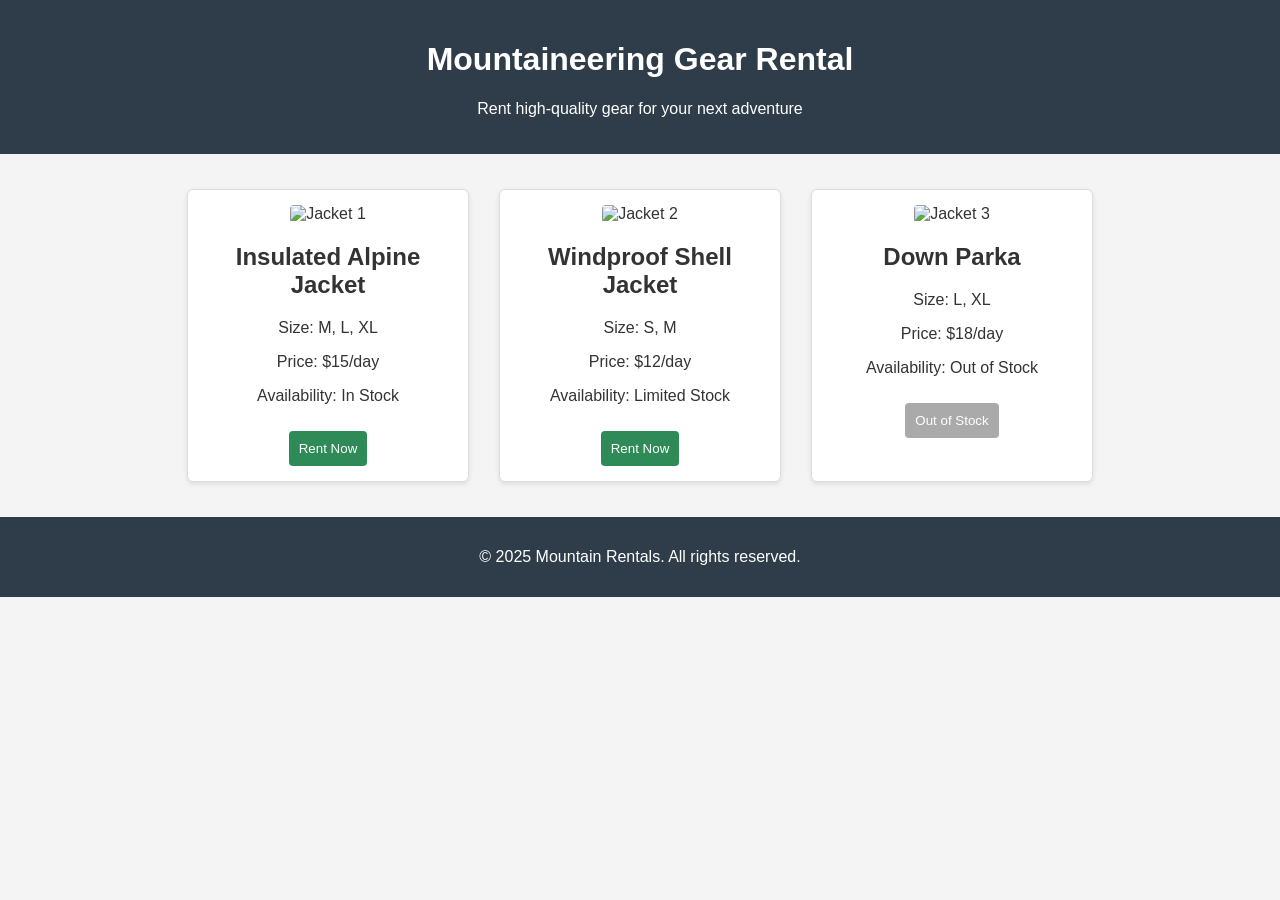
==== index.html @ 5d77dd3f "start" ====
<!DOCTYPE html>
<html lang="en">
<head>
  <meta charset="UTF-8">
  <title>Mountaineering Gear Rental</title>
  <link rel="stylesheet" href="styles.css">
</head>
<body>
  <header>
    <h1>Mountaineering Gear Rental</h1>
    <p>Rent high-quality gear for your next adventure</p>
  </header>

  <main class="products">
    <div class="product-card">
      <img src="https://via.placeholder.com/200x250?text=Jacket+1" alt="Jacket 1">
      <h2>Insulated Alpine Jacket</h2>
      <p>Size: M, L, XL</p>
      <p>Price: $15/day</p>
      <p>Availability: In Stock</p>
      <button>Rent Now</button>
    </div>

    <div class="product-card">
      <img src="https://via.placeholder.com/200x250?text=Jacket+2" alt="Jacket 2">
      <h2>Windproof Shell Jacket</h2>
      <p>Size: S, M</p>
      <p>Price: $12/day</p>
      <p>Availability: Limited Stock</p>
      <button>Rent Now</button>
    </div>

    <div class="product-card">
      <img src="https://via.placeholder.com/200x250?text=Jacket+3" alt="Jacket 3">
      <h2>Down Parka</h2>
      <p>Size: L, XL</p>
      <p>Price: $18/day</p>
      <p>Availability: Out of Stock</p>
      <button disabled>Out of Stock</button>
    </div>
  </main>

  <footer>
    <p>© 2025 Mountain Rentals. All rights reserved.</p>
  </footer>
</body>
</html>
---- styles.css ----
body {
  font-family: Arial, sans-serif;
  margin: 0;
  background-color: #f4f4f4;
  color: #333;
}

header {
  background-color: #2e3d49;
  color: white;
  padding: 20px;
  text-align: center;
}

.products {
  display: flex;
  justify-content: center;
  flex-wrap: wrap;
  padding: 20px;
}

.product-card {
  background: white;
  border: 1px solid #ddd;
  border-radius: 6px;
  margin: 15px;
  padding: 15px;
  width: 250px;
  box-shadow: 0 2px 5px rgba(0,0,0,0.1);
  text-align: center;
}

.product-card img {
  width: 100%;
  height: auto;
  border-radius: 4px;
}

button {
  background-color: #2e8b57;
  color: white;
  border: none;
  padding: 10px;
  margin-top: 10px;
  cursor: pointer;
  border-radius: 4px;
}

button:disabled {
  background-color: #aaa;
  cursor: not-allowed;
}

footer {
  text-align: center;
  padding: 15px;
  background-color: #2e3d49;
  color: white;
}
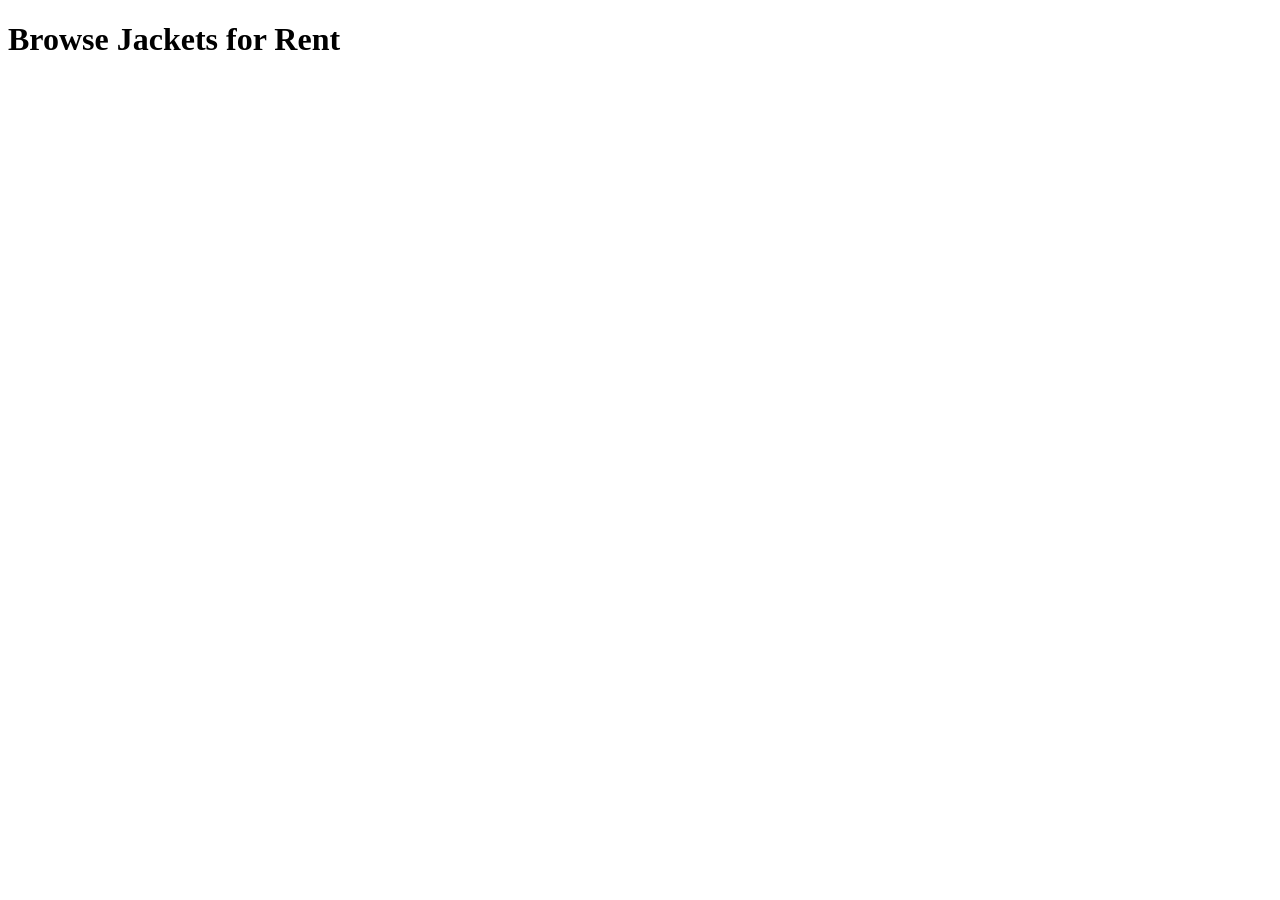
==== commit f71be2e6: "connected to database" ====
--- a/index.html
+++ b/index.html
@@ -1,47 +1,18 @@
 <!DOCTYPE html>
 <html lang="en">
 <head>
-  <meta charset="UTF-8">
-  <title>Mountaineering Gear Rental</title>
-  <link rel="stylesheet" href="styles.css">
+  <meta charset="UTF-8" />
+  <meta name="viewport" content="width=device-width, initial-scale=1.0"/>
+  <title>Jacket Rental</title>
+  <link rel="stylesheet" href="style.css" />
 </head>
 <body>
   <header>
-    <h1>Mountaineering Gear Rental</h1>
-    <p>Rent high-quality gear for your next adventure</p>
+    <h1>Browse Jackets for Rent</h1>
   </header>
-
-  <main class="products">
-    <div class="product-card">
-      <img src="https://via.placeholder.com/200x250?text=Jacket+1" alt="Jacket 1">
-      <h2>Insulated Alpine Jacket</h2>
-      <p>Size: M, L, XL</p>
-      <p>Price: $15/day</p>
-      <p>Availability: In Stock</p>
-      <button>Rent Now</button>
-    </div>
-
-    <div class="product-card">
-      <img src="https://via.placeholder.com/200x250?text=Jacket+2" alt="Jacket 2">
-      <h2>Windproof Shell Jacket</h2>
-      <p>Size: S, M</p>
-      <p>Price: $12/day</p>
-      <p>Availability: Limited Stock</p>
-      <button>Rent Now</button>
-    </div>
-
-    <div class="product-card">
-      <img src="https://via.placeholder.com/200x250?text=Jacket+3" alt="Jacket 3">
-      <h2>Down Parka</h2>
-      <p>Size: L, XL</p>
-      <p>Price: $18/day</p>
-      <p>Availability: Out of Stock</p>
-      <button disabled>Out of Stock</button>
-    </div>
+  <main id="jacket-list">
+    <!-- Jackets will be loaded here -->
   </main>
-
-  <footer>
-    <p>© 2025 Mountain Rentals. All rights reserved.</p>
-  </footer>
+  <script src="script.js"></script>
 </body>
 </html>
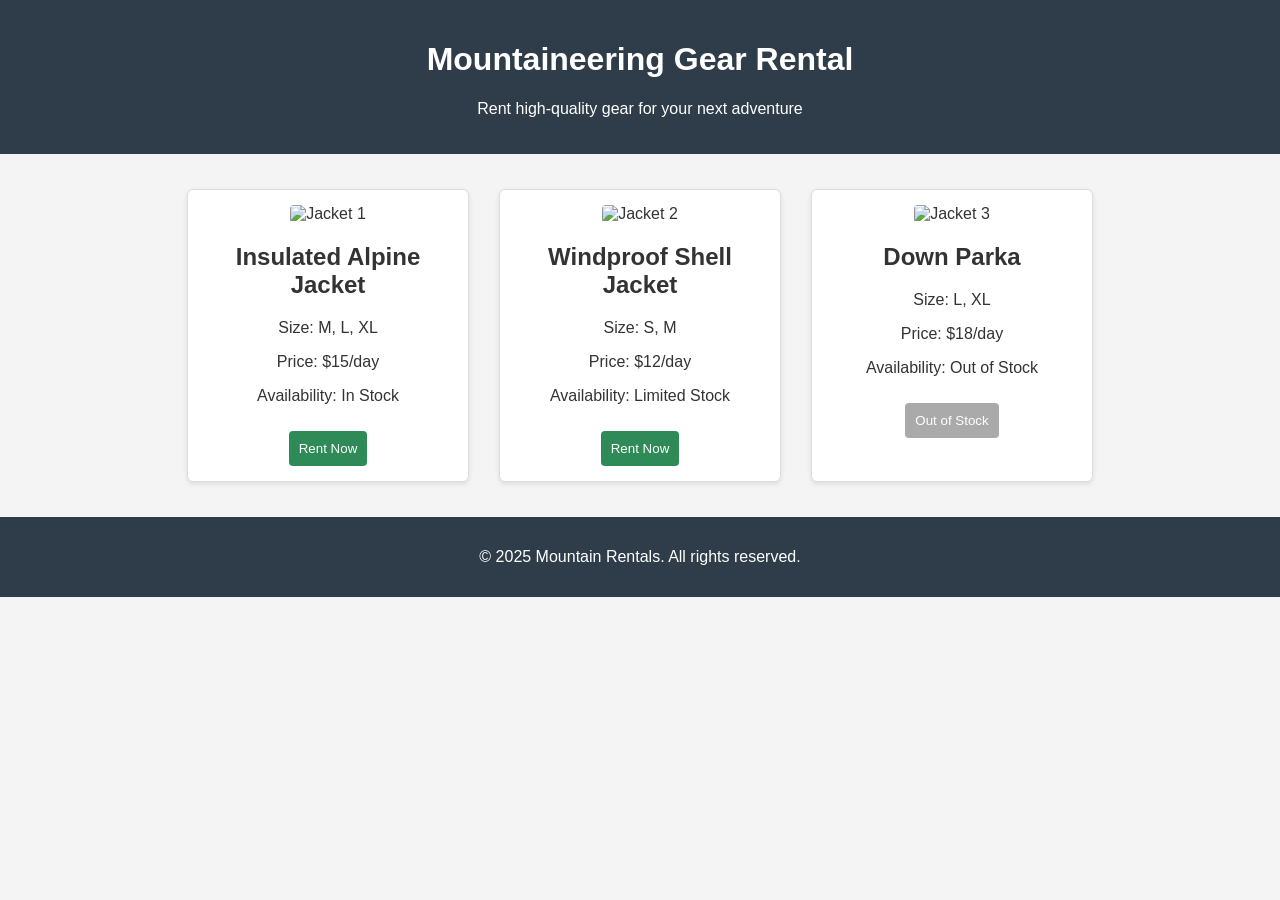
==== commit a51b22ec: "u" ====
--- a/index.html
+++ b/index.html
@@ -1,18 +1,47 @@
 <!DOCTYPE html>
 <html lang="en">
 <head>
-  <meta charset="UTF-8" />
-  <meta name="viewport" content="width=device-width, initial-scale=1.0"/>
-  <title>Jacket Rental</title>
-  <link rel="stylesheet" href="style.css" />
+  <meta charset="UTF-8">
+  <title>Mountaineering Gear Rental</title>
+  <link rel="stylesheet" href="styles.css">
 </head>
 <body>
   <header>
-    <h1>Browse Jackets for Rent</h1>
+    <h1>Mountaineering Gear Rental</h1>
+    <p>Rent high-quality gear for your next adventure</p>
   </header>
-  <main id="jacket-list">
-    <!-- Jackets will be loaded here -->
+
+  <main class="products">
+    <div class="product-card">
+      <img src="https://via.placeholder.com/200x250?text=Jacket+1" alt="Jacket 1">
+      <h2>Insulated Alpine Jacket</h2>
+      <p>Size: M, L, XL</p>
+      <p>Price: $15/day</p>
+      <p>Availability: In Stock</p>
+      <button>Rent Now</button>
+    </div>
+
+    <div class="product-card">
+      <img src="https://via.placeholder.com/200x250?text=Jacket+2" alt="Jacket 2">
+      <h2>Windproof Shell Jacket</h2>
+      <p>Size: S, M</p>
+      <p>Price: $12/day</p>
+      <p>Availability: Limited Stock</p>
+      <button>Rent Now</button>
+    </div>
+
+    <div class="product-card">
+      <img src="https://via.placeholder.com/200x250?text=Jacket+3" alt="Jacket 3">
+      <h2>Down Parka</h2>
+      <p>Size: L, XL</p>
+      <p>Price: $18/day</p>
+      <p>Availability: Out of Stock</p>
+      <button disabled>Out of Stock</button>
+    </div>
   </main>
-  <script src="script.js"></script>
+
+  <footer>
+    <p>© 2025 Mountain Rentals. All rights reserved.</p>
+  </footer>
 </body>
 </html>
--- a/styles.css
+++ b/styles.css
@@ -0,0 +1,59 @@
+body {
+  font-family: Arial, sans-serif;
+  margin: 0;
+  background-color: #f4f4f4;
+  color: #333;
+}
+
+header {
+  background-color: #2e3d49;
+  color: white;
+  padding: 20px;
+  text-align: center;
+}
+
+.products {
+  display: flex;
+  justify-content: center;
+  flex-wrap: wrap;
+  padding: 20px;
+}
+
+.product-card {
+  background: white;
+  border: 1px solid #ddd;
+  border-radius: 6px;
+  margin: 15px;
+  padding: 15px;
+  width: 250px;
+  box-shadow: 0 2px 5px rgba(0,0,0,0.1);
+  text-align: center;
+}
+
+.product-card img {
+  width: 100%;
+  height: auto;
+  border-radius: 4px;
+}
+
+button {
+  background-color: #2e8b57;
+  color: white;
+  border: none;
+  padding: 10px;
+  margin-top: 10px;
+  cursor: pointer;
+  border-radius: 4px;
+}
+
+button:disabled {
+  background-color: #aaa;
+  cursor: not-allowed;
+}
+
+footer {
+  text-align: center;
+  padding: 15px;
+  background-color: #2e3d49;
+  color: white;
+}
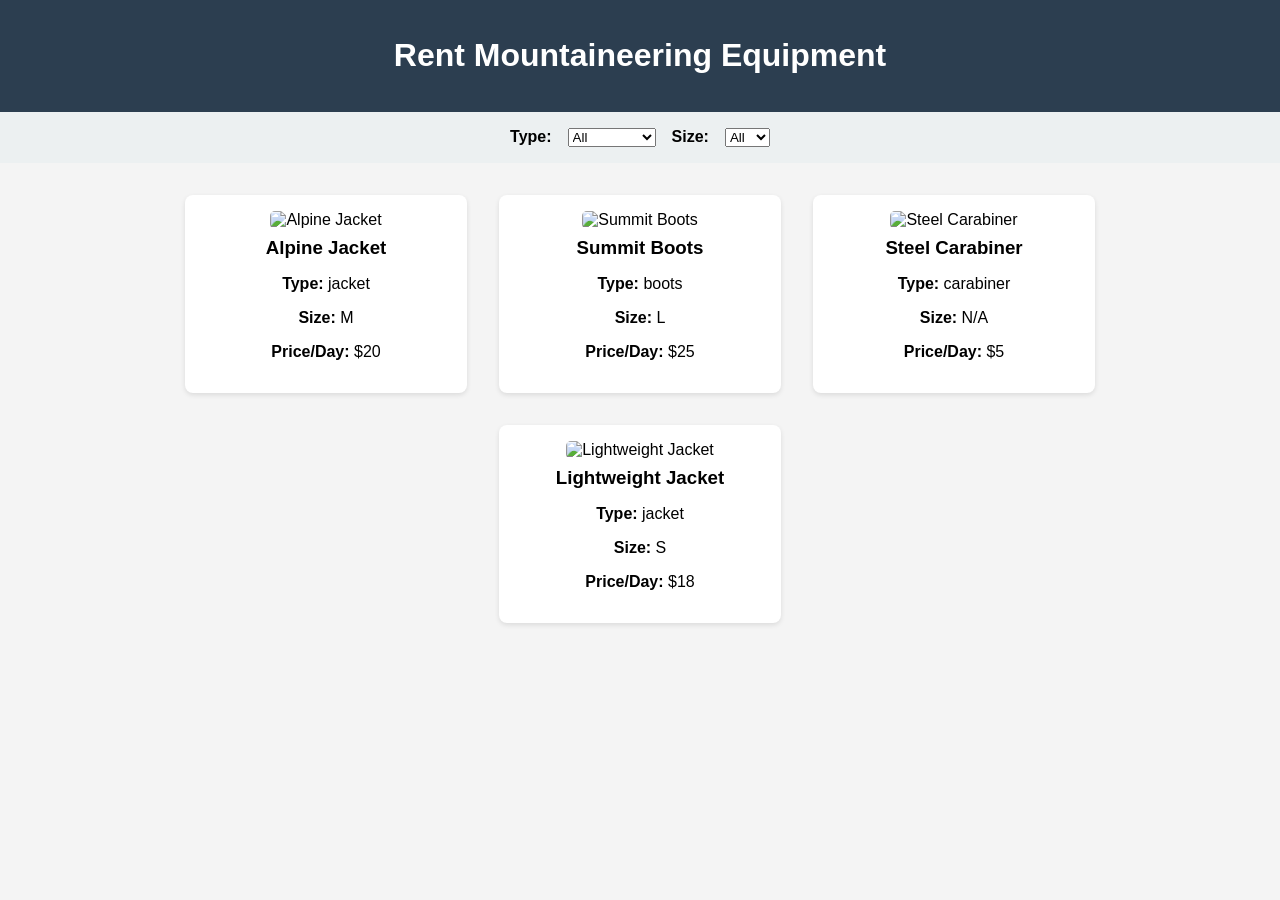
==== commit a95d0847: "new website" ====
--- a/index.html
+++ b/index.html
@@ -1,47 +1,39 @@
 <!DOCTYPE html>
 <html lang="en">
 <head>
-  <meta charset="UTF-8">
+  <meta charset="UTF-8" />
+  <meta name="viewport" content="width=device-width, initial-scale=1.0"/>
   <title>Mountaineering Gear Rental</title>
-  <link rel="stylesheet" href="styles.css">
+  <link rel="stylesheet" href="style.css" />
 </head>
 <body>
   <header>
-    <h1>Mountaineering Gear Rental</h1>
-    <p>Rent high-quality gear for your next adventure</p>
+    <h1>Rent Mountaineering Equipment</h1>
   </header>
 
-  <main class="products">
-    <div class="product-card">
-      <img src="https://via.placeholder.com/200x250?text=Jacket+1" alt="Jacket 1">
-      <h2>Insulated Alpine Jacket</h2>
-      <p>Size: M, L, XL</p>
-      <p>Price: $15/day</p>
-      <p>Availability: In Stock</p>
-      <button>Rent Now</button>
-    </div>
+  <section class="filters">
+    <label for="typeFilter">Type:</label>
+    <select id="typeFilter">
+      <option value="all">All</option>
+      <option value="jacket">Jackets</option>
+      <option value="boots">Boots</option>
+      <option value="carabiner">Carabiners</option>
+    </select>
 
-    <div class="product-card">
-      <img src="https://via.placeholder.com/200x250?text=Jacket+2" alt="Jacket 2">
-      <h2>Windproof Shell Jacket</h2>
-      <p>Size: S, M</p>
-      <p>Price: $12/day</p>
-      <p>Availability: Limited Stock</p>
-      <button>Rent Now</button>
-    </div>
+    <label for="sizeFilter">Size:</label>
+    <select id="sizeFilter">
+      <option value="all">All</option>
+      <option value="S">S</option>
+      <option value="M">M</option>
+      <option value="L">L</option>
+      <option value="N/A">N/A</option>
+    </select>
+  </section>
 
-    <div class="product-card">
-      <img src="https://via.placeholder.com/200x250?text=Jacket+3" alt="Jacket 3">
-      <h2>Down Parka</h2>
-      <p>Size: L, XL</p>
-      <p>Price: $18/day</p>
-      <p>Availability: Out of Stock</p>
-      <button disabled>Out of Stock</button>
-    </div>
+  <main id="equipment-list">
+    <!-- Items will be injected here -->
   </main>
 
-  <footer>
-    <p>© 2025 Mountain Rentals. All rights reserved.</p>
-  </footer>
+  <script src="script.js"></script>
 </body>
 </html>
--- a/style.css
+++ b/style.css
@@ -0,0 +1,52 @@
+body {
+  font-family: Arial, sans-serif;
+  margin: 0;
+  background: #f4f4f4;
+}
+
+header {
+  background: #2c3e50;
+  color: white;
+  padding: 1rem;
+  text-align: center;
+}
+
+.filters {
+  display: flex;
+  justify-content: center;
+  flex-wrap: wrap;
+  gap: 1rem;
+  background: #ecf0f1;
+  padding: 1rem;
+}
+
+.filters label {
+  font-weight: bold;
+}
+
+#equipment-list {
+  display: flex;
+  flex-wrap: wrap;
+  justify-content: center;
+  padding: 1rem;
+}
+
+.item {
+  background: white;
+  border-radius: 8px;
+  width: 250px;
+  margin: 1rem;
+  padding: 1rem;
+  text-align: center;
+  box-shadow: 0 2px 5px rgba(0,0,0,0.1);
+}
+
+.item img {
+  width: 100%;
+  height: auto;
+  border-radius: 5px;
+}
+
+.item h3 {
+  margin: 0.5rem 0;
+}
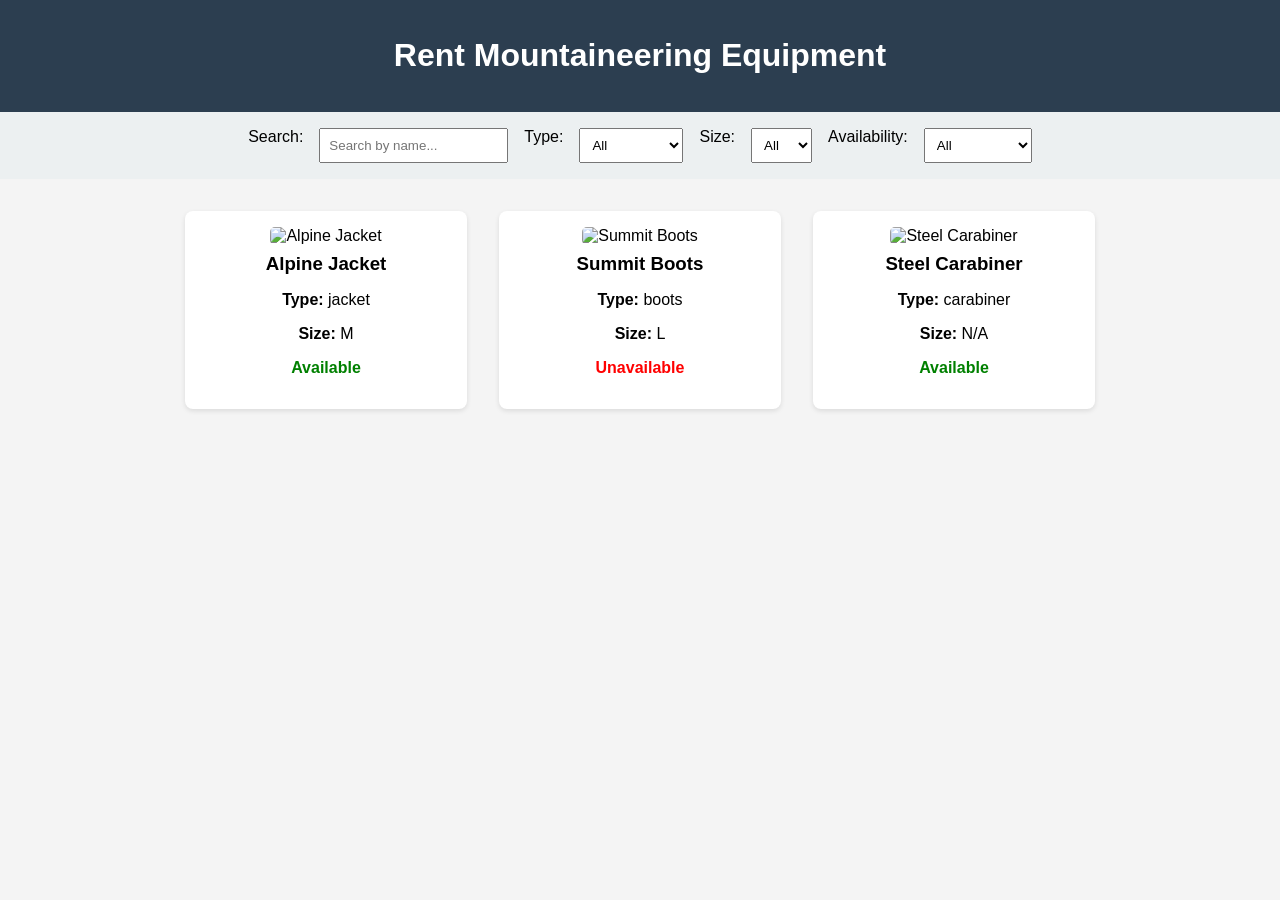
==== commit adfec574: "changed website" ====
--- a/index.html
+++ b/index.html
@@ -11,28 +11,50 @@
     <h1>Rent Mountaineering Equipment</h1>
   </header>
 
-  <section class="filters">
-    <label for="typeFilter">Type:</label>
-    <select id="typeFilter">
-      <option value="all">All</option>
-      <option value="jacket">Jackets</option>
-      <option value="boots">Boots</option>
-      <option value="carabiner">Carabiners</option>
-    </select>
+<section class="filters">
+  <label for="searchInput">Search:</label>
+  <input type="text" id="searchInput" placeholder="Search by name..." />
 
-    <label for="sizeFilter">Size:</label>
-    <select id="sizeFilter">
-      <option value="all">All</option>
-      <option value="S">S</option>
-      <option value="M">M</option>
-      <option value="L">L</option>
-      <option value="N/A">N/A</option>
-    </select>
-  </section>
+  <label for="typeFilter">Type:</label>
+  <select id="typeFilter">
+    <option value="all">All</option>
+    <option value="jacket">Jackets</option>
+    <option value="boots">Boots</option>
+    <option value="carabiner">Carabiners</option>
+  </select>
 
-  <main id="equipment-list">
-    <!-- Items will be injected here -->
-  </main>
+  <label for="sizeFilter">Size:</label>
+  <select id="sizeFilter">
+    <option value="all">All</option>
+    <option value="S">S</option>
+    <option value="M">M</option>
+    <option value="L">L</option>
+    <option value="N/A">N/A</option>
+  </select>
+
+  <label for="availabilityFilter">Availability:</label>
+  <select id="availabilityFilter">
+    <option value="all">All</option>
+    <option value="available">Available</option>
+    <option value="unavailable">Unavailable</option>
+  </select>
+</section>
+
+
+  <main id="equipment-list"></main>
+
+  <!-- Item Details Modal -->
+  <div id="itemModal" class="modal">
+    <div class="modal-content">
+      <span class="close">&times;</span>
+      <img id="modalImage" />
+      <h2 id="modalTitle"></h2>
+      <p id="modalType"></p>
+      <p id="modalSize"></p>
+      <p id="modalPrice"></p>
+      <button id="rentButton">Rent This Item</button>
+    </div>
+  </div>
 
   <script src="script.js"></script>
 </body>
--- a/style.css
+++ b/style.css
@@ -13,15 +13,16 @@
 
 .filters {
   display: flex;
+  flex-wrap: wrap;
   justify-content: center;
-  flex-wrap: wrap;
   gap: 1rem;
+  padding: 1rem;
   background: #ecf0f1;
-  padding: 1rem;
 }
 
-.filters label {
-  font-weight: bold;
+.filters input,
+.filters select {
+  padding: 0.5rem;
 }
 
 #equipment-list {
@@ -39,6 +40,12 @@
   padding: 1rem;
   text-align: center;
   box-shadow: 0 2px 5px rgba(0,0,0,0.1);
+  cursor: pointer;
+  transition: transform 0.2s ease;
+}
+
+.item:hover {
+  transform: scale(1.02);
 }
 
 .item img {
@@ -50,3 +57,49 @@
 .item h3 {
   margin: 0.5rem 0;
 }
+
+/* Modal styles */
+.modal {
+  display: none;
+  position: fixed;
+  z-index: 10;
+  left: 0;
+  top: 0;
+  width: 100%;
+  height: 100%;
+  overflow: auto;
+  background-color: rgba(0,0,0,0.6);
+}
+
+.modal-content {
+  background-color: #fff;
+  margin: 10% auto;
+  padding: 1rem;
+  border-radius: 8px;
+  width: 90%;
+  max-width: 500px;
+  text-align: center;
+  position: relative;
+}
+
+.modal-content img {
+  max-width: 100%;
+  border-radius: 6px;
+}
+
+.close {
+  position: absolute;
+  top: 10px;
+  right: 20px;
+  font-size: 28px;
+  cursor: pointer;
+}
+
+.available {
+  color: green;
+  font-weight: bold;
+}
+.unavailable {
+  color: red;
+  font-weight: bold;
+}
